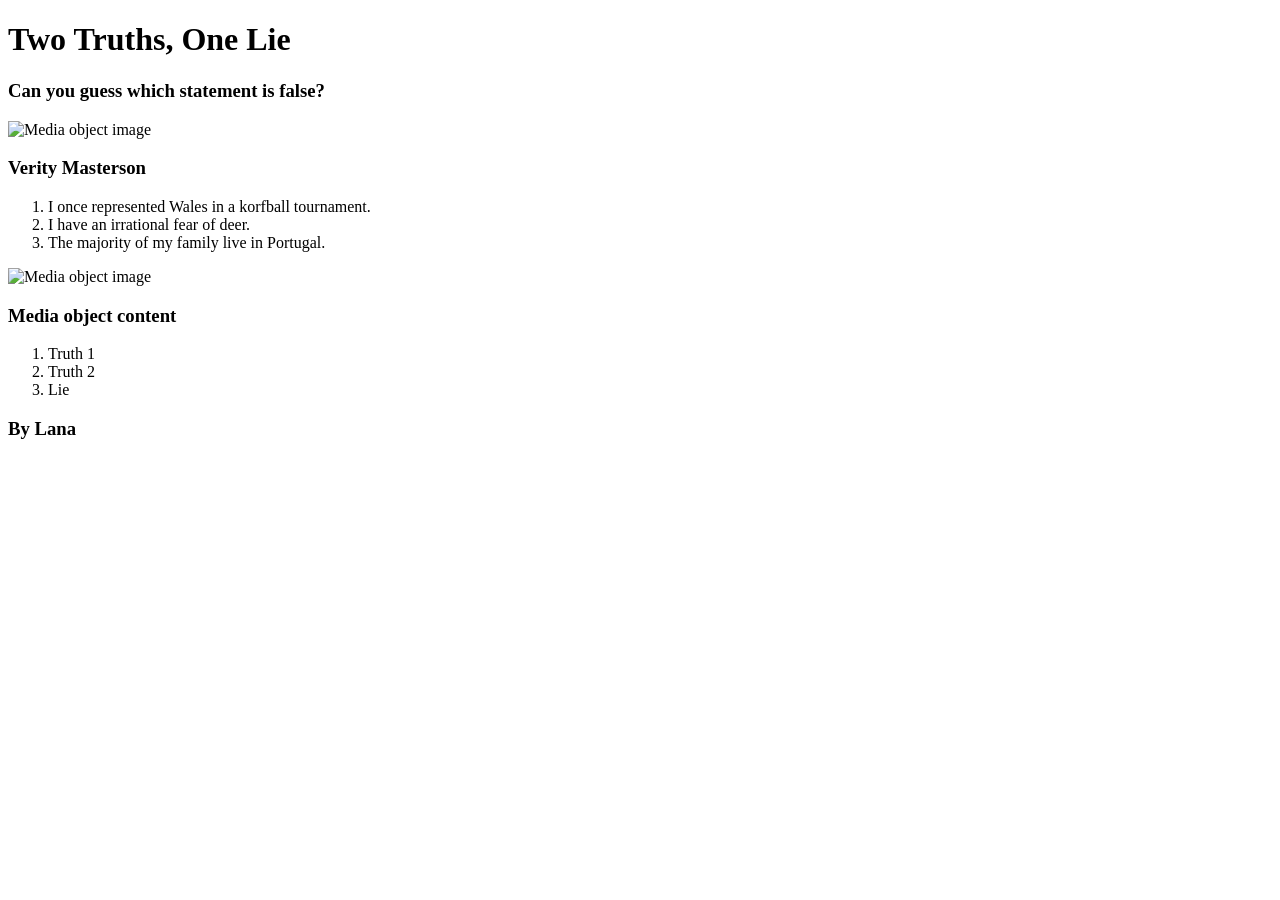
==== Two-Truths-One-Lie/index.html @ 24d9b475 "Edit text in the first flex container" ====
<!DOCTYPE html>
<html>
  <head>
    <meta charset="utf-8" />
    <meta http-equiv="X-UA-Compatible" content="IE=edge" />
    <title>Our Grid Project</title>
    <meta name="description" content="" />
    <meta name="viewport" content="width=device-width, initial-scale=1" />
    <link rel="stylesheet" href="styles.css" />
    <link rel="preconnect" href="https://fonts.gstatic.com" />
    <link
      href="https://fonts.googleapis.com/css2?family=Poppins:wght@300;700&display=swap"
      rel="stylesheet"
    />
  </head>
  <body>
    <header>
      <h1>Two Truths, One Lie</h1>
    </header>
    <main>
      <!-- how will you mark up your media objects -->
      <h3>Can you guess which statement is false?</h3>
      <div class="flex-container">
        <div class="flex-item">
          <div class="media-object">
            <img src="image.jpg" alt="Media object image" />
            <h3>Verity Masterson</h3>
          </div>
          <div class="text-object">
            <ol>
              <li>I once represented Wales in a korfball tournament.</li>
              <li>I have an irrational fear of deer.</li>
              <li>The majority of my family live in Portugal.</li>
            </ol>
          </div>
        </div>
        <div class="flex-item">
          <div class="media-object">
            <img src="image.jpg" alt="Media object image" />
            <h3>Media object content</h3>
          </div>
          <div class="text-object">
            <ol>
              <li>Truth 1</li>
              <li>Truth 2</li>
              <li>Lie</li>
            </ol>
          </div>
        </div>
      </div>
    </main>
    <footer>
      <h3>By Lana</h3>
    </footer>
  </body>
</html>
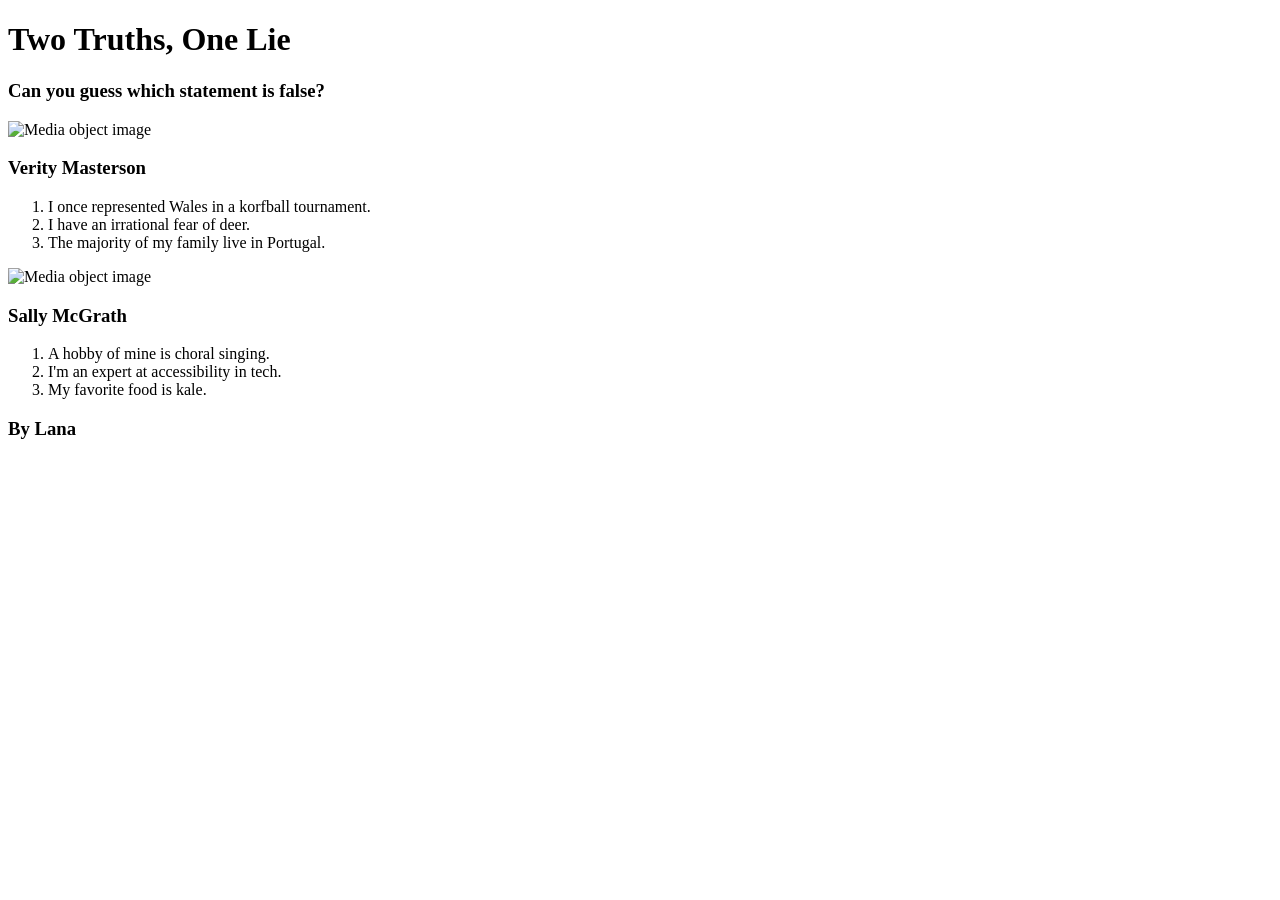
==== commit 7e9519f8: "Add text in the second flex container" ====
--- a/Two-Truths-One-Lie/index.html
+++ b/Two-Truths-One-Lie/index.html
@@ -37,13 +37,13 @@
         <div class="flex-item">
           <div class="media-object">
             <img src="image.jpg" alt="Media object image" />
-            <h3>Media object content</h3>
+            <h3>Sally McGrath</h3>
           </div>
           <div class="text-object">
             <ol>
-              <li>Truth 1</li>
-              <li>Truth 2</li>
-              <li>Lie</li>
+              <li>A hobby of mine is choral singing.</li>
+              <li>I'm an expert at accessibility in tech.</li>
+              <li>My favorite food is kale.</li>
             </ol>
           </div>
         </div>
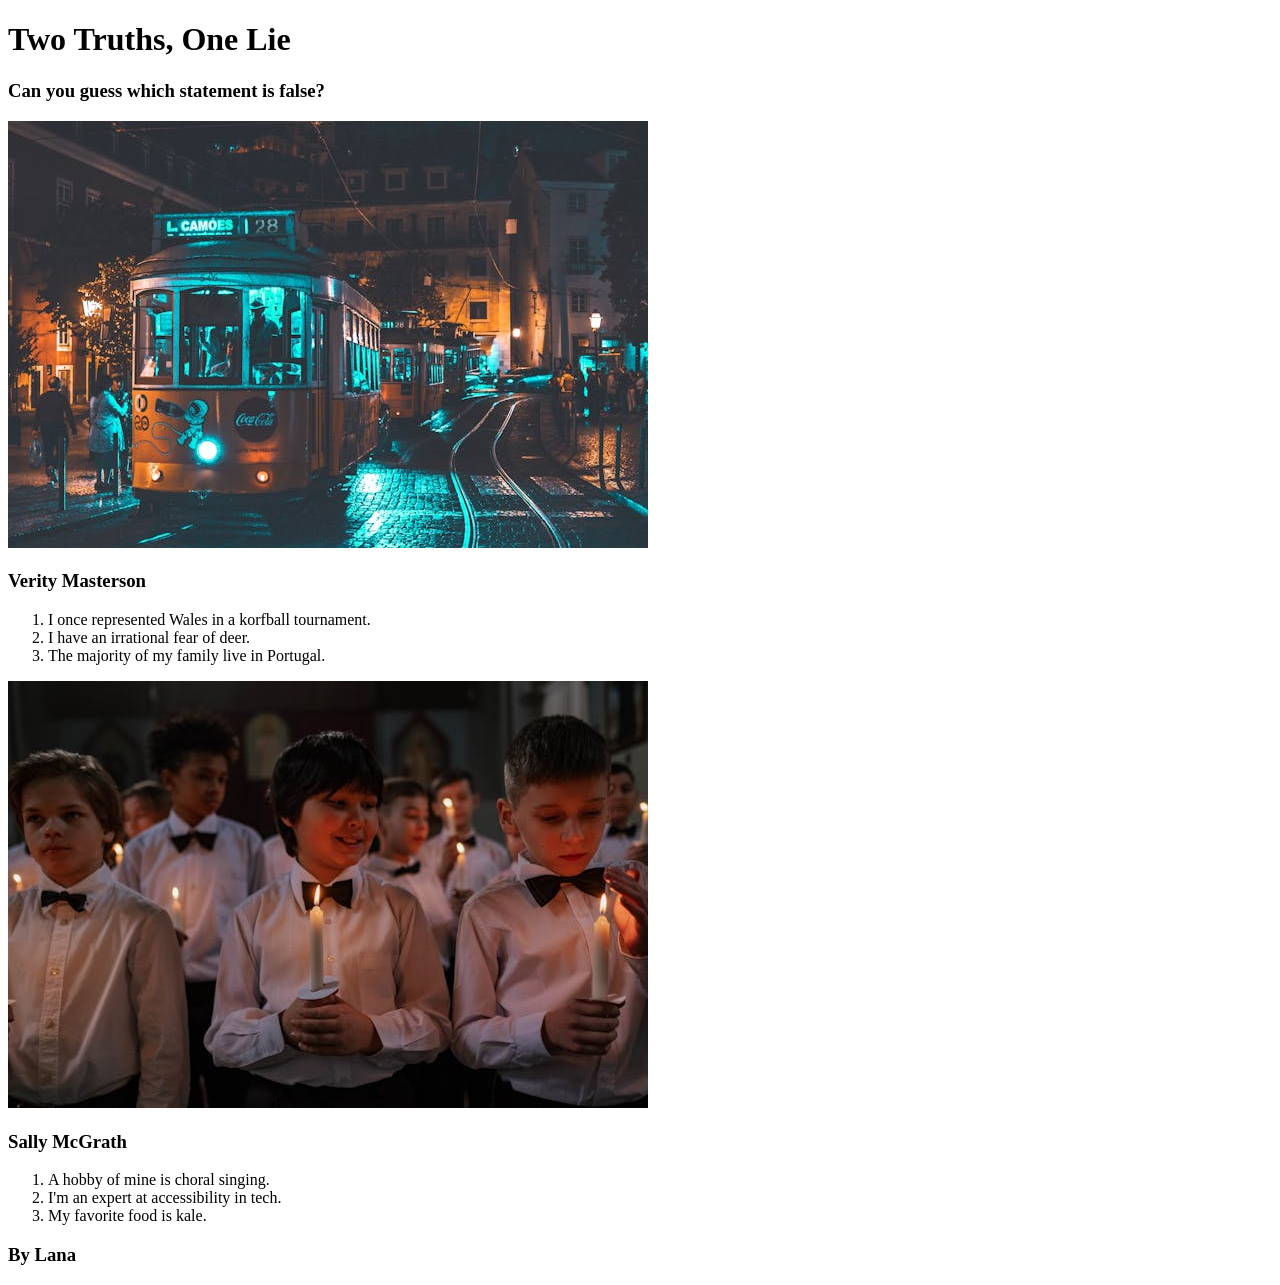
==== commit 744976bd: "Add pictures into flex containers" ====
--- a/Two-Truths-One-Lie/index.html
+++ b/Two-Truths-One-Lie/index.html
@@ -23,7 +23,10 @@
       <div class="flex-container">
         <div class="flex-item">
           <div class="media-object">
-            <img src="image.jpg" alt="Media object image" />
+            <img
+              src="pexels-fotios-photos-Portugal.jpg"
+              alt="Media object image"
+            />
             <h3>Verity Masterson</h3>
           </div>
           <div class="text-object">
@@ -36,7 +39,10 @@
         </div>
         <div class="flex-item">
           <div class="media-object">
-            <img src="image.jpg" alt="Media object image" />
+            <img
+              src="pexels-cottonbro-choral-singing.jpg"
+              alt="Media object image"
+            />
             <h3>Sally McGrath</h3>
           </div>
           <div class="text-object">
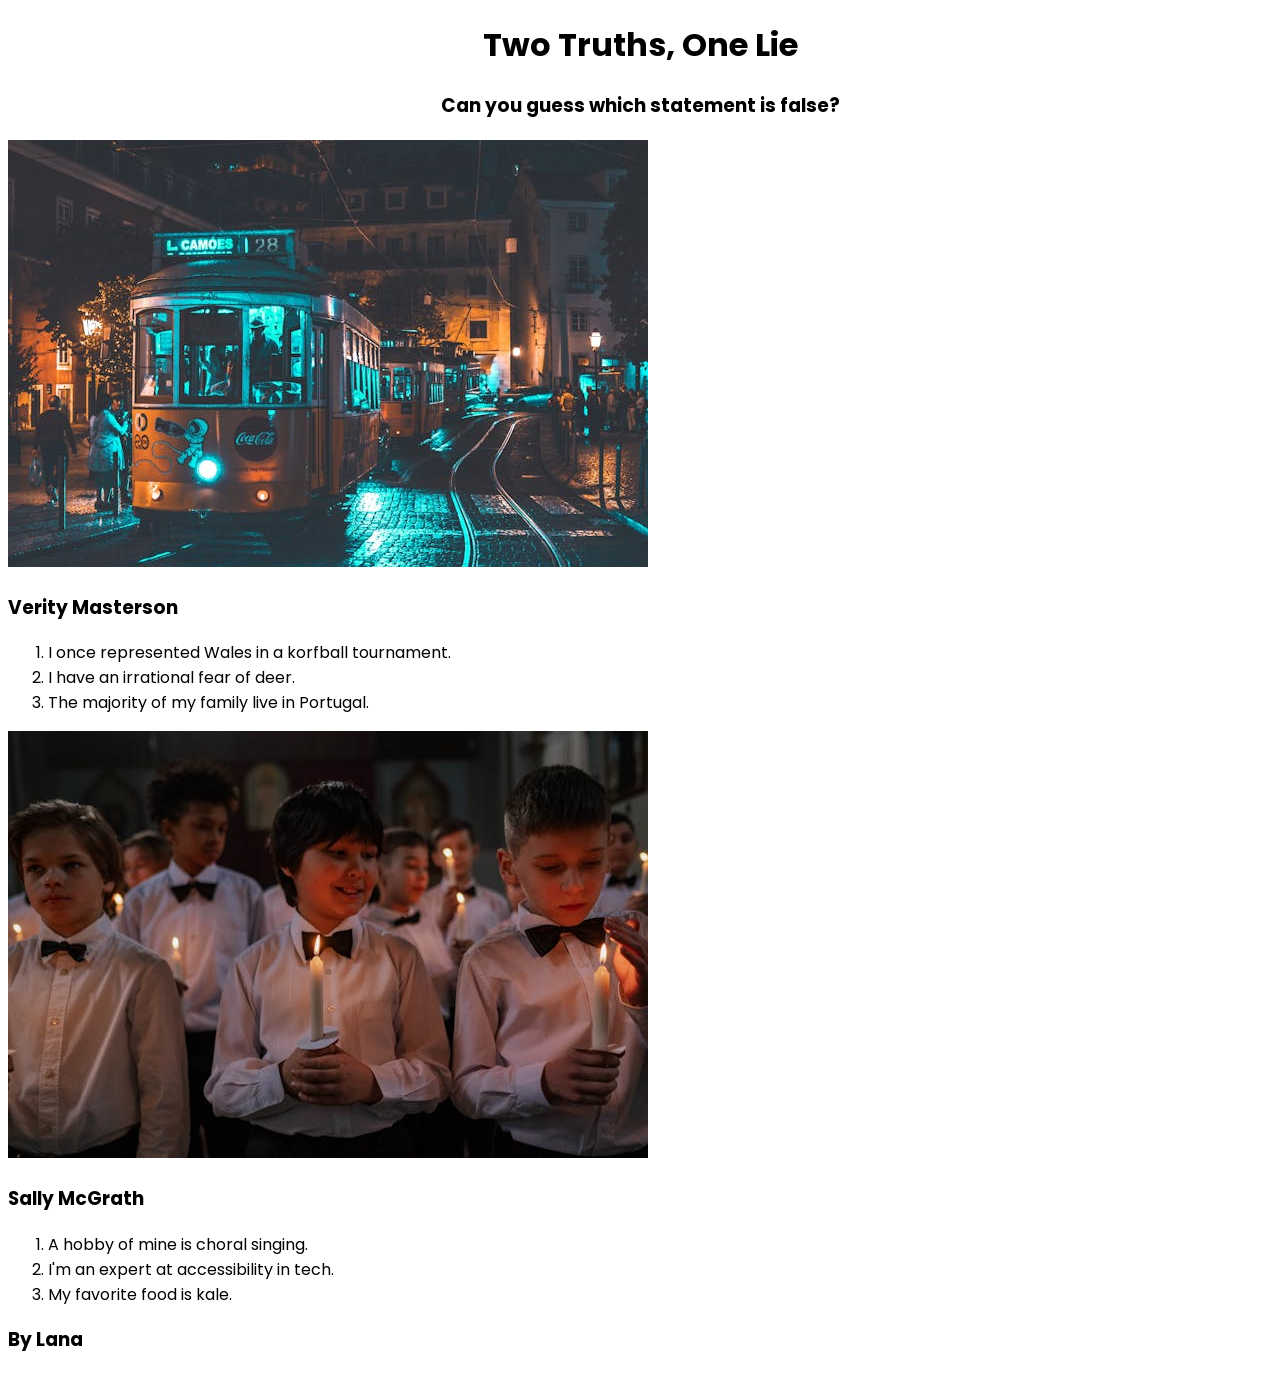
==== commit 5c5e7962: "Add header a class and styles" ====
--- a/Two-Truths-One-Lie/index.html
+++ b/Two-Truths-One-Lie/index.html
@@ -14,12 +14,13 @@
     />
   </head>
   <body>
-    <header>
+    <header class="site-header">
       <h1>Two Truths, One Lie</h1>
+      <h3>Can you guess which statement is false?</h3>
     </header>
     <main>
       <!-- how will you mark up your media objects -->
-      <h3>Can you guess which statement is false?</h3>
+
       <div class="flex-container">
         <div class="flex-item">
           <div class="media-object">
--- a/Two-Truths-One-Lie/styles.css
+++ b/Two-Truths-One-Lie/styles.css
@@ -0,0 +1,40 @@
+/* HTML/CSS W2 Project
+* Work in pairs
+* Mark up your content with semantic html
+* Lay out your page using flexbox and grid
+* Test your work with Devtools.
+* You can get pictures and choose custom size in the download at
+* https://www.pexels.com/ 
+* If you want to use a different font, get them from
+* https://fonts.google.com/
+*/
+
+/* Testing your work 
+== check your CSS
+* uses grid
+* uses flexbox
+* uses at least one media query
+
+== check your HTML
+* uses semantic HTML
+* has a Lighthouse Access score of 100 <-- 
+* works on desktop and mobile
+* works when you size the text up by 200%
+
+== check your design
+* follows the example
+* you can choose your own colours and fonts if you like
+* write your names at the bottom
+* take a screenshot at laptop and Moto G4 device sizes in Devtools
+*/
+
+body {
+  font: 100% "Poppins", sans-serif;
+  display: block;
+}
+
+.site-header {
+  text-align: center;
+  width: 100%;
+  margin: 20px auto;
+}
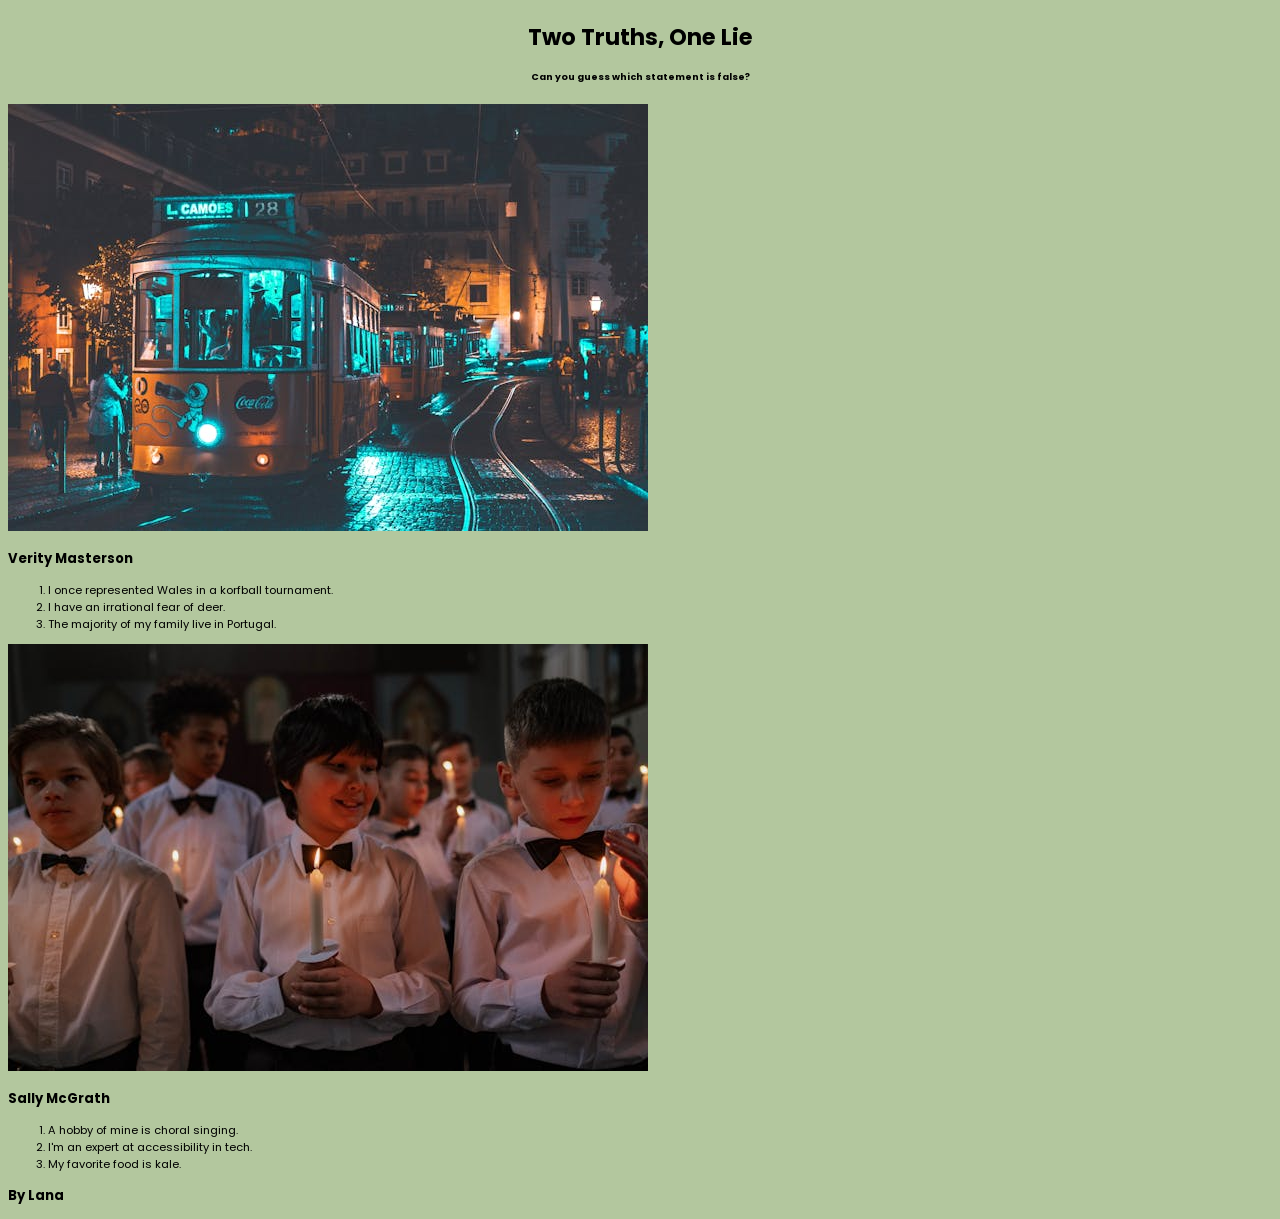
==== commit c4697e5e: "Edit font-size in the body and the header title cange into h5" ====
--- a/Two-Truths-One-Lie/index.html
+++ b/Two-Truths-One-Lie/index.html
@@ -16,7 +16,7 @@
   <body>
     <header class="site-header">
       <h1>Two Truths, One Lie</h1>
-      <h3>Can you guess which statement is false?</h3>
+      <h5>Can you guess which statement is false?</h5>
     </header>
     <main>
       <!-- how will you mark up your media objects -->
--- a/Two-Truths-One-Lie/styles.css
+++ b/Two-Truths-One-Lie/styles.css
@@ -30,7 +30,9 @@
 
 body {
   font: 100% "Poppins", sans-serif;
+  font-size: 0.7em;
   display: block;
+  background-color: rgb(179, 199, 158);
 }
 
 .site-header {
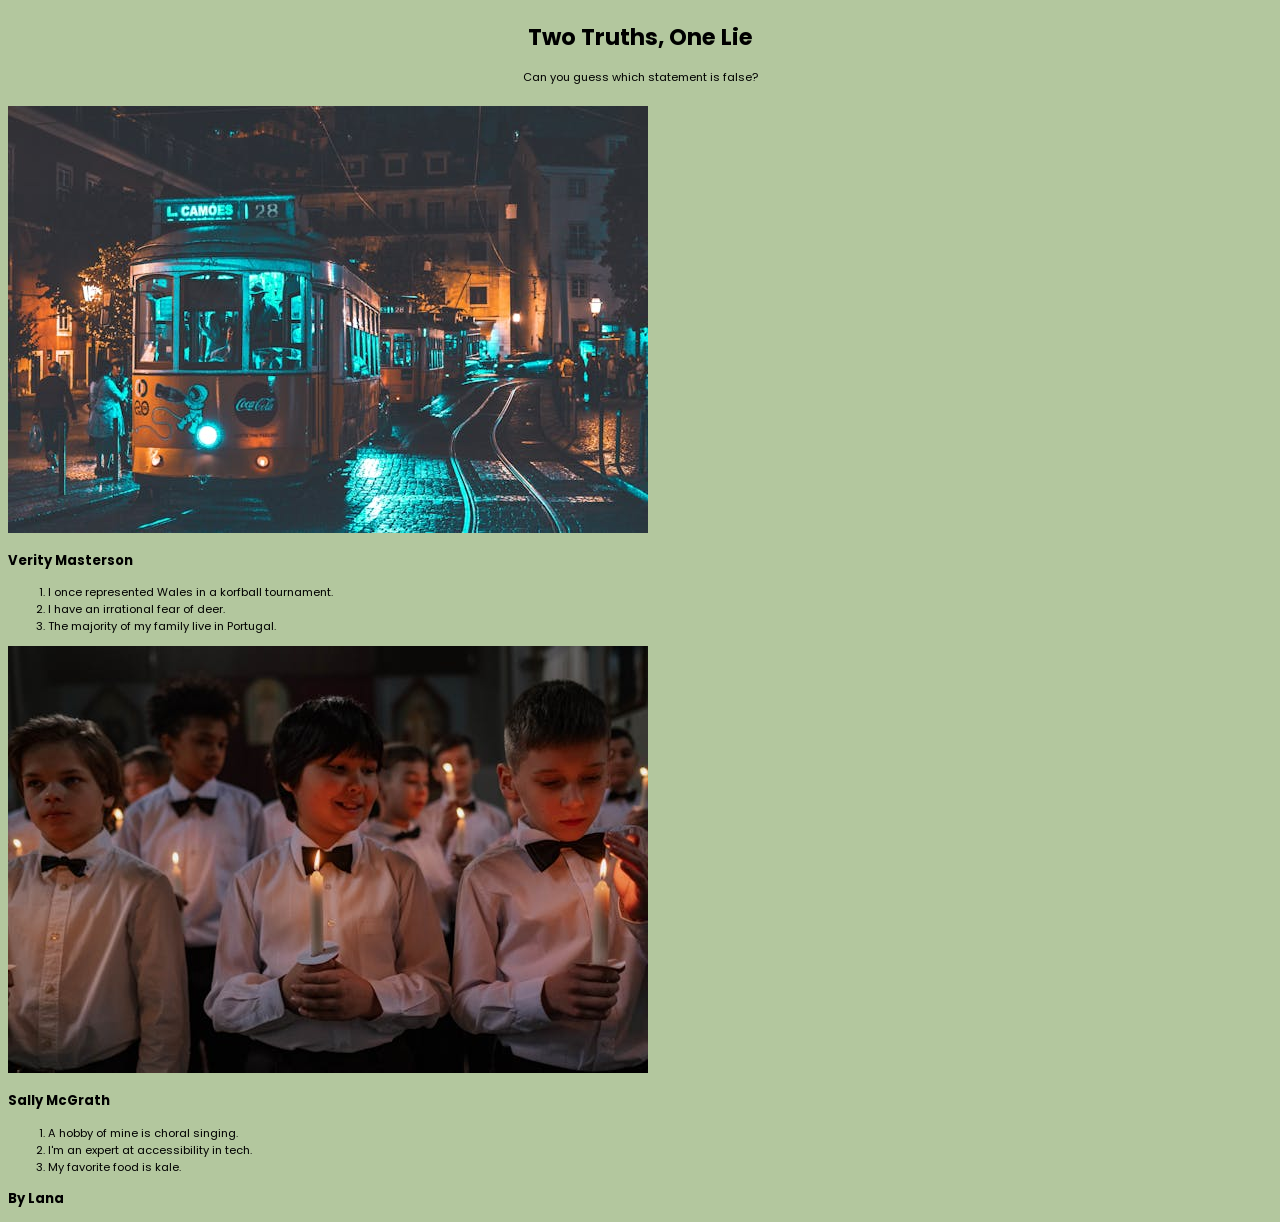
==== commit bba328f3: "Headet title change from h5 to p" ====
--- a/Two-Truths-One-Lie/index.html
+++ b/Two-Truths-One-Lie/index.html
@@ -16,7 +16,7 @@
   <body>
     <header class="site-header">
       <h1>Two Truths, One Lie</h1>
-      <h5>Can you guess which statement is false?</h5>
+      <p>Can you guess which statement is false?</p>
     </header>
     <main>
       <!-- how will you mark up your media objects -->
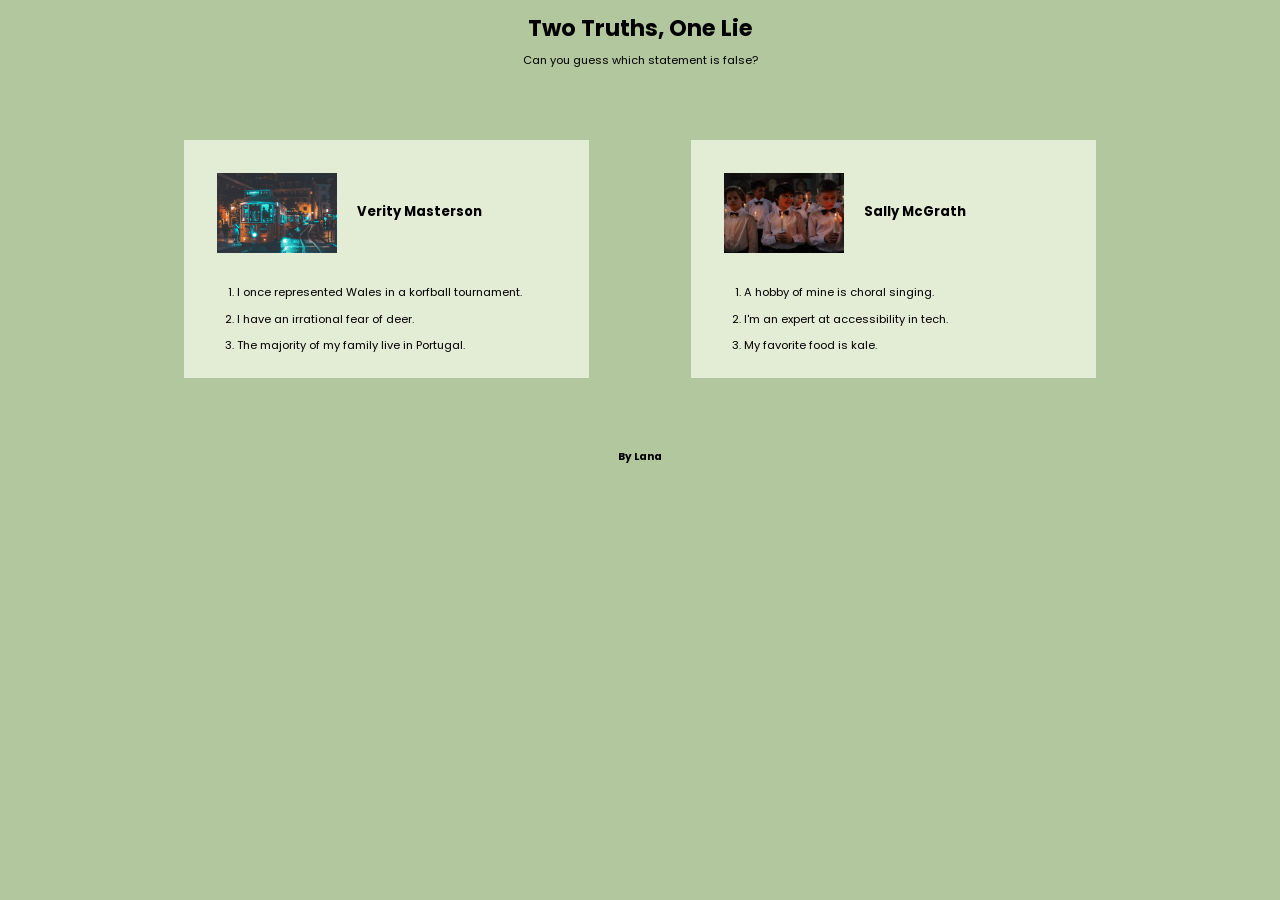
==== commit 2ee3f130: "Add Viewport meta tag and media querry for phone landscape orientation" ====
--- a/Two-Truths-One-Lie/index.html
+++ b/Two-Truths-One-Lie/index.html
@@ -3,6 +3,7 @@
   <head>
     <meta charset="utf-8" />
     <meta http-equiv="X-UA-Compatible" content="IE=edge" />
+    <meta name="viewport" content="width=device-width, initial-scale=1.0" />
     <title>Our Grid Project</title>
     <meta name="description" content="" />
     <meta name="viewport" content="width=device-width, initial-scale=1" />
--- a/Two-Truths-One-Lie/styles.css
+++ b/Two-Truths-One-Lie/styles.css
@@ -28,9 +28,12 @@
 * take a screenshot at laptop and Moto G4 device sizes in Devtools
 */
 
+@import url('https://fonts.googleapis.com/css2?family=Montserrat:ital,wght@0,100..900;1,100..900&display=swap');
+
 body {
-  font: 100% "Poppins", sans-serif;
+  font: 100% "Poppins", "Montserrat", sans-serif;
   font-size: 0.7em;
+  line-height: 1.5em;
   display: block;
   background-color: rgb(179, 199, 158);
 }
@@ -39,4 +42,78 @@
   text-align: center;
   width: 100%;
   margin: 20px auto;
+}
+
+li {
+  margin: 10px 0;
+}
+
+img {
+  max-width: 120px;
+  height: auto;
+  margin: 20px;
+}
+
+.media-object {
+  display: flex;
+  align-items: center;
+}
+
+.flex-item {
+  display: inline-block;
+  background-color: rgb(227, 236, 212);
+  width: 30%;
+  min-width: 300px;
+  margin: 4vw;
+  padding: 1vw;
+}
+
+.flex-container {
+  display: flex;
+  justify-content: center;
+  flex-wrap: wrap;
+}
+
+
+footer {
+  text-align: center;
+  margin: 20px auto;
+  font-size: 0.8em;
+}
+
+@media (max-width: 640px) {
+  body {
+    font-size: 1em;
+  }
+
+  .media-object img {
+    max-width: 100px;
+    height: auto;
+    margin: 10px;
+    
+  }
+
+  .flex-item {
+    display: block;
+    width: 80%;
+    margin: 10px;
+ }
+ /* Styles for when the device is in Landscape Orientation */
+   @media screen and (orientation: landscape) {
+     .flex-container {
+       flex-direction: row; /* Example: adjust layout direction */
+     }
+    }
+}
+
+@media (min-width: 641px) and (max-width: 1024px) {
+  body {
+    font-size: 0.9em;
+  }
+}
+
+@media (min-width: 1025px) {
+  body {
+    font-size: 0.7em;
+  }
 }
